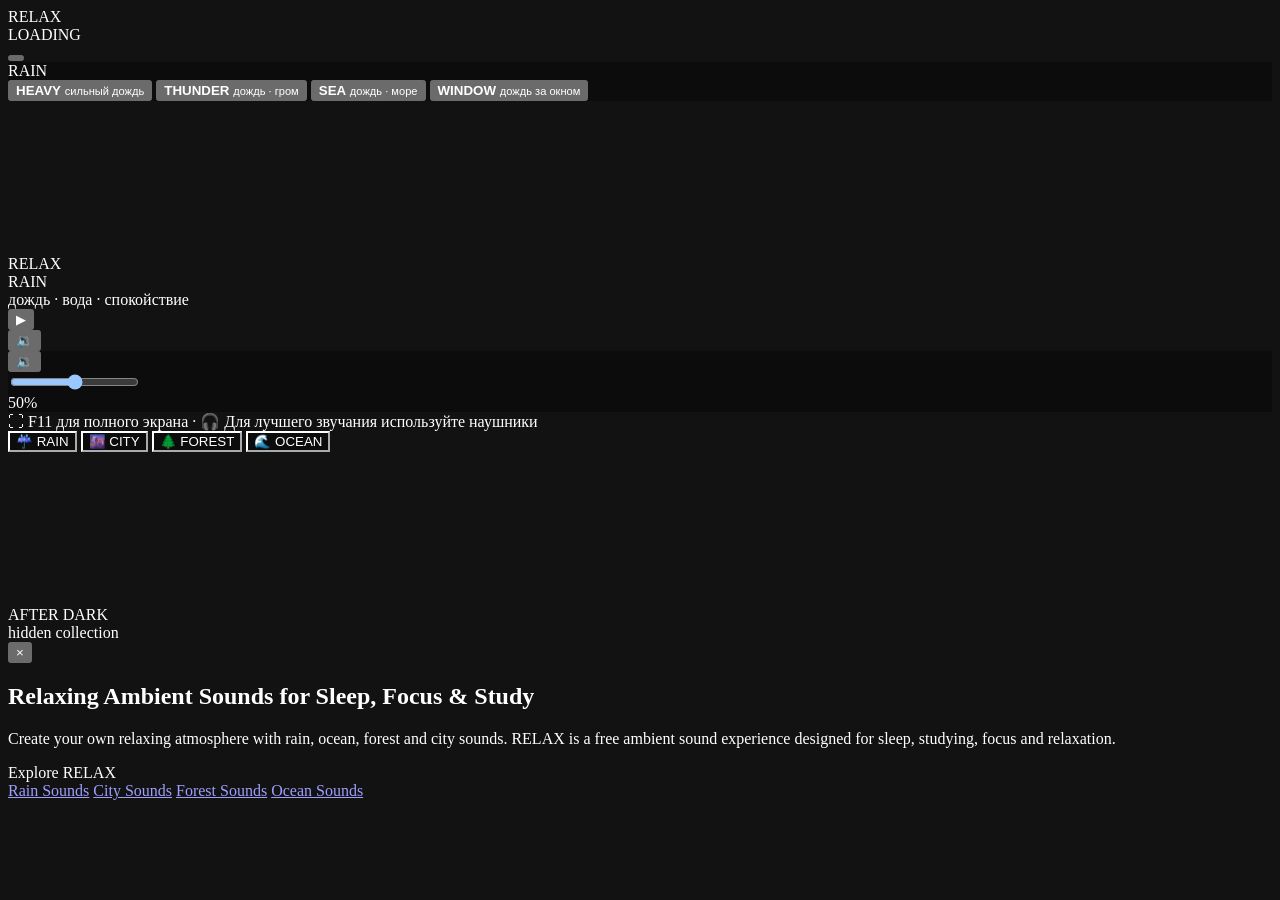
==== index.html @ 70b12d89 "perf: wire adaptive performance layer into homepage" ====
<!DOCTYPE html>
<html lang="ru">

<head>
    <meta charset="UTF-8">

    <meta
        name="viewport"
        content="width=device-width, initial-scale=1.0"
    >

    <meta name="theme-color" content="#090909">
    <meta name="color-scheme" content="dark">

    <title>RELAX — Rain, Ocean, Forest & City Sounds</title>

    <meta
        name="description"
        content="Free relaxing ambient sounds for sleep, focus and study. Listen to rain, ocean, forest and city sounds online."
    >

    <link
        rel="canonical"
        href="https://dmitrijsirsov88398-svg.github.io/relax-site/"
    >

    <link
        rel="icon"
        type="image/svg+xml"
        href="favicon.svg"
    >

    <link
        rel="stylesheet"
        href="style.css?v=10"
    >

    <link
        rel="stylesheet"
        href="performance.css?v=1"
    >

    <!-- Google tag (gtag.js) -->
    <script
        async
        src="https://www.googletagmanager.com/gtag/js?id=G-NMBC34QMBB"
    ></script>

    <script>
        window.dataLayer = window.dataLayer || [];

        function gtag() {
            dataLayer.push(arguments);
        }

        gtag("js", new Date());
        gtag("config", "G-NMBC34QMBB");
    </script>
</head>


<body class="is-loading">

<!-- ================= LOADING SCREEN ================= -->

<div class="loading-screen" id="loadingScreen">

    <div class="loading-content">

        <div class="loading-brand">
            RELAX
        </div>

        <div class="loading-line">
            <div
                class="loading-progress"
                id="loadingProgress"
            ></div>
        </div>

        <div class="loading-text">
            LOADING
        </div>

    </div>

</div>

<main class="app">

<!-- ================= SECRET EYES ================= -->

<button
    class="secret-eyes"
    id="secretEyes"
    aria-label="Секретный режим"
></button>

<!-- =====================================================
     LEFT SCENE NAVIGATION
     ===================================================== -->

<!-- =====================================================
     RAIN VARIANTS
     ===================================================== -->

<div class="scene-rail" id="sceneRail">

    <div class="scene-rail-title">
        RAIN
    </div>

    <div class="scene-rail-line"></div>

    <div class="scene-rail-thumb" id="sceneRailThumb"></div>

    <button
        class="scene-rail-item active"
        data-variant="heavy"
    >
        <span class="scene-rail-dot"></span>
        <span class="scene-rail-text">
            <strong>HEAVY</strong>
            <small>сильный дождь</small>
        </span>
    </button>

    <button
        class="scene-rail-item"
        data-variant="thunder"
    >
        <span class="scene-rail-dot"></span>
        <span class="scene-rail-text">
            <strong>THUNDER</strong>
            <small>дождь · гром</small>
        </span>
    </button>

    <button
        class="scene-rail-item"
        data-variant="sea"
    >
        <span class="scene-rail-dot"></span>
        <span class="scene-rail-text">
            <strong>SEA</strong>
            <small>дождь · море</small>
        </span>
    </button>

    <button
        class="scene-rail-item"
        data-variant="window"
    >
        <span class="scene-rail-dot"></span>
        <span class="scene-rail-text">
            <strong>WINDOW</strong>
            <small>дождь за окном</small>
        </span>
    </button>

</div>

    <!-- VIDEO -->

    <div class="video-layer">

        <video
            id="videoA"
            class="background-video active"
            muted
            loop
            playsinline
            preload="metadata"
        ></video>

        <video
            id="videoB"
            class="background-video"
            muted
            loop
            playsinline
            preload="metadata"
        ></video>

    </div>


    <div class="overlay"></div>
    <div class="mouse-glow"></div>


    <!-- CONTENT -->

    <section class="content">


        <div class="brand">
            RELAX
        </div>


        <!-- SCENE INFO -->

        <div class="scene-info">

            <div
                class="scene-label"
                id="sceneTitle"
            >
                RAIN
            </div>

            <div
                class="scene-description"
                id="sceneDescription"
            >
                дождь · вода · спокойствие
            </div>

        </div>


        <!-- PLAY -->

        <button
            class="play-button"
            id="playButton"
            aria-label="Воспроизвести"
        >
            ▶
        </button>


        <!-- AUDIO -->

        <div
            class="audio-shell"
            id="audioShell"
        >

            <button
                class="volume-toggle"
                id="volumeToggle"
                type="button"
                aria-label="Открыть громкость"
                aria-expanded="false"
                aria-controls="audioPanel"
            >
                <span
                    class="volume-toggle-icon"
                    id="volumeToggleIcon"
                    aria-hidden="true"
                >
                    🔉
                </span>
            </button>


            <div
                class="audio-controls"
                id="audioPanel"
            >

                <button
                    class="mute-button"
                    id="muteButton"
                    type="button"
                    aria-label="Включить или выключить звук"
                >
                    🔉
                </button>


                <div class="volume-track">

                    <input
                        type="range"
                        id="volumeSlider"
                        class="volume-slider"
                        min="0"
                        max="1"
                        step="0.01"
                        value="0.50"
                        aria-label="Громкость"
                    >

                </div>


                <span
                    class="volume-value"
                    id="volumeValue"
                >
                    50%
                </span>

            </div>

        </div>


        <!-- EXPERIENCE HINT -->

        <div class="experience-hint">

            <span class="hint-item">

                <span class="hint-icon">
                    ⛶
                </span>

                F11 для полного экрана

            </span>


            <span class="hint-divider">
                ·
            </span>


            <span class="hint-item">

                <span class="hint-icon">
                    🎧
                </span>

                Для лучшего звучания используйте наушники

            </span>

        </div>


        <!-- SCENES -->

        <div class="scene-selector">


            <button
                class="scene active"
                data-scene="rain"
            >

                <span class="scene-icon">
                    ☔
                </span>

                <span>
                    RAIN
                </span>

            </button>


            <button
                class="scene"
                data-scene="city"
            >

                <span class="scene-icon">
                    🌆
                </span>

                <span>
                    CITY
                </span>

            </button>


            <button
                class="scene"
                data-scene="forest"
            >

                <span class="scene-icon">
                    🌲
                </span>

                <span>
                    FOREST
                </span>

            </button>


            <button
                class="scene"
                data-scene="ocean"
            >

                <span class="scene-icon">
                    🌊
                </span>

                <span>
                    OCEAN
                </span>

            </button>


        </div>


    </section>
<!-- ================= SECRET MODE ================= -->

<section
    class="secret-mode"
    id="secretMode"
    aria-hidden="true"
>

    <video
        id="secretVideo"
        class="secret-video"
        muted
        loop
        playsinline
        preload="none"
    ></video>

    <div class="secret-overlay"></div>

    <div class="secret-content">

        <div class="secret-title">
            AFTER DARK
        </div>

        <div class="secret-subtitle">
            hidden collection
        </div>

        <button
            class="secret-close"
            id="secretClose"
            aria-label="Вернуться"
        >
            ×
        </button>

    </div>

</section>

</main>



<section class="seo-intro">
    <h1>
        Relaxing Ambient Sounds for Sleep, Focus & Study
    </h1>

    <p>
        Create your own relaxing atmosphere with rain, ocean, forest
        and city sounds. RELAX is a free ambient sound experience
        designed for sleep, studying, focus and relaxation.
    </p>

    <nav class="seo-links" aria-label="Explore RELAX ambient sounds">
        <span class="seo-links-title">Explore RELAX</span>

        <div class="seo-links-list">
            <a href="rain/">Rain Sounds</a>
            <a href="city/">City Sounds</a>
            <a href="forest/">Forest Sounds</a>
            <a href="ocean/">Ocean Sounds</a>
        </div>
    </nav>
</section>

<script src="app.js?v=6"></script>
<script src="performance.js?v=1"></script>

</body>

</html>
---- performance.css ----
/* RELAX performance layer
   Loaded after style.css so the visual system stays intact while
   expensive effects are reduced where they cost the most. */

/* Full-screen CSS filters on continuously decoded video are expensive.
   Darkening is moved to the overlay, which is much cheaper to composite. */
.background-video {
    filter: none !important;
    transition:
        opacity 450ms ease,
        transform 900ms cubic-bezier(0.22, 0.61, 0.36, 1) !important;
}

.overlay {
    background:
        radial-gradient(
            circle at center,
            rgba(0, 0, 0, 0.12) 15%,
            rgba(0, 0, 0, 0.68) 100%
        ),
        rgba(0, 0, 0, 0.22) !important;
}

/* Permanent will-change allocations can keep extra compositor layers alive. */
.scene-info .scene-label,
.scene-info .scene-description {
    will-change: auto !important;
}

/* Keep desktop glass, but reduce the blur radius slightly. */
@media (min-width: 901px) {
    .scene,
    .scene-selector button,
    .scene-rail,
    .audio-controls {
        -webkit-backdrop-filter: blur(6px) !important;
        backdrop-filter: blur(6px) !important;
    }
}

/* Adaptive mode is enabled by performance.js on constrained devices,
   slow connections and data-saver sessions. */
html.relax-performance-mode .background-video {
    transform: none !important;
    transition: opacity 220ms ease !important;
}

html.relax-performance-mode .scene,
html.relax-performance-mode .scene-selector button,
html.relax-performance-mode .scene-rail,
html.relax-performance-mode .audio-controls,
html.relax-performance-mode .audio-shell {
    -webkit-backdrop-filter: none !important;
    backdrop-filter: none !important;
}

html.relax-performance-mode .scene,
html.relax-performance-mode .scene-selector button,
html.relax-performance-mode .scene-rail,
html.relax-performance-mode .audio-controls {
    background-color: rgba(8, 8, 8, 0.58) !important;
}

html.relax-performance-mode .mouse-glow {
    display: none !important;
}

html.relax-performance-mode .overlay {
    box-shadow: inset 0 0 100px rgba(0, 0, 0, 0.42) !important;
}

/* Mobile/touch devices benefit from avoiding live backdrop sampling entirely. */
@media (max-width: 900px), (hover: none) and (pointer: coarse) {
    .background-video {
        transform: none !important;
        transition: opacity 180ms ease !important;
    }

    .scene,
    .scene-selector button,
    .scene-rail,
    .audio-controls,
    .audio-shell {
        -webkit-backdrop-filter: none !important;
        backdrop-filter: none !important;
    }

    .scene,
    .scene-selector button,
    .scene-rail,
    .audio-controls {
        background-color: rgba(8, 8, 8, 0.60) !important;
    }
}

/* Respect OS accessibility settings and also eliminate unnecessary work. */
@media (prefers-reduced-motion: reduce) {
    *,
    *::before,
    *::after {
        scroll-behavior: auto !important;
        animation-duration: 0.001ms !important;
        animation-iteration-count: 1 !important;
        transition-duration: 0.001ms !important;
    }

    .mouse-glow {
        display: none !important;
    }
}
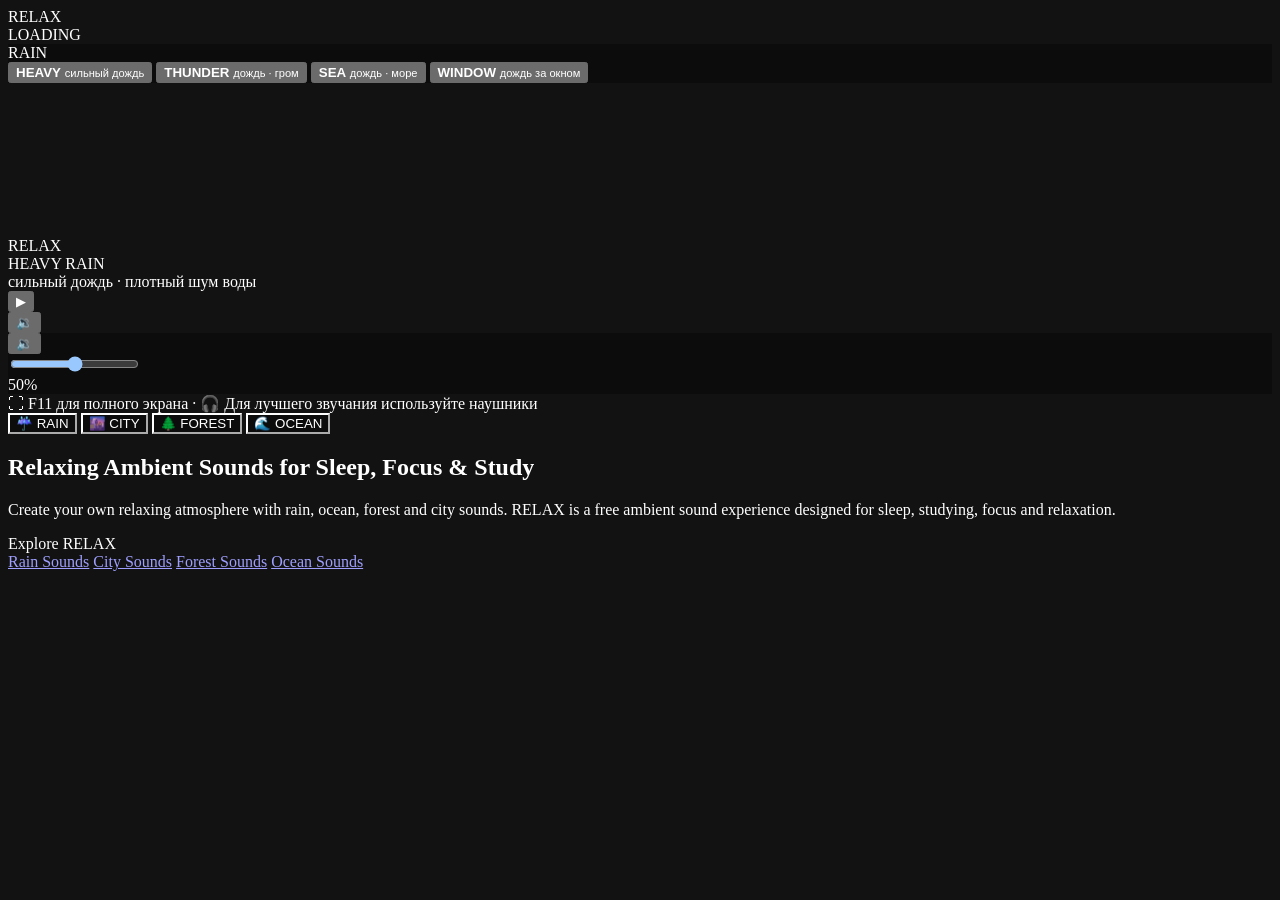
==== commit fceab7f8: "release: bump runtime asset cache keys" ====
--- a/index.html
+++ b/index.html
@@ -21,7 +21,7 @@
 
     <link
         rel="canonical"
-        href="https://dmitrijsirsov88398-svg.github.io/relax-site/"
+        href="https://relaxsounds.github.io/relax-site/"
     >
 
     <link
@@ -37,7 +37,7 @@
 
     <link
         rel="stylesheet"
-        href="performance.css?v=1"
+        href="performance.css?v=2"
     >
 
     <!-- Google tag (gtag.js) -->
@@ -473,8 +473,8 @@
     </nav>
 </section>
 
-<script src="app.js?v=6"></script>
-<script src="performance.js?v=1"></script>
+<script src="app.js?v=7"></script>
+<script src="performance.js?v=2"></script>
 
 </body>
 
--- a/performance.css
+++ b/performance.css
@@ -108,3 +108,11 @@
         display: none !important;
     }
 }
+
+/* AFTER DARK is currently only dormant markup: there is no runtime handler
+   or dedicated secret media in the repository. Hide the dead control instead
+   of exposing a button that cannot perform an action. */
+.secret-eyes,
+.secret-mode {
+    display: none !important;
+}
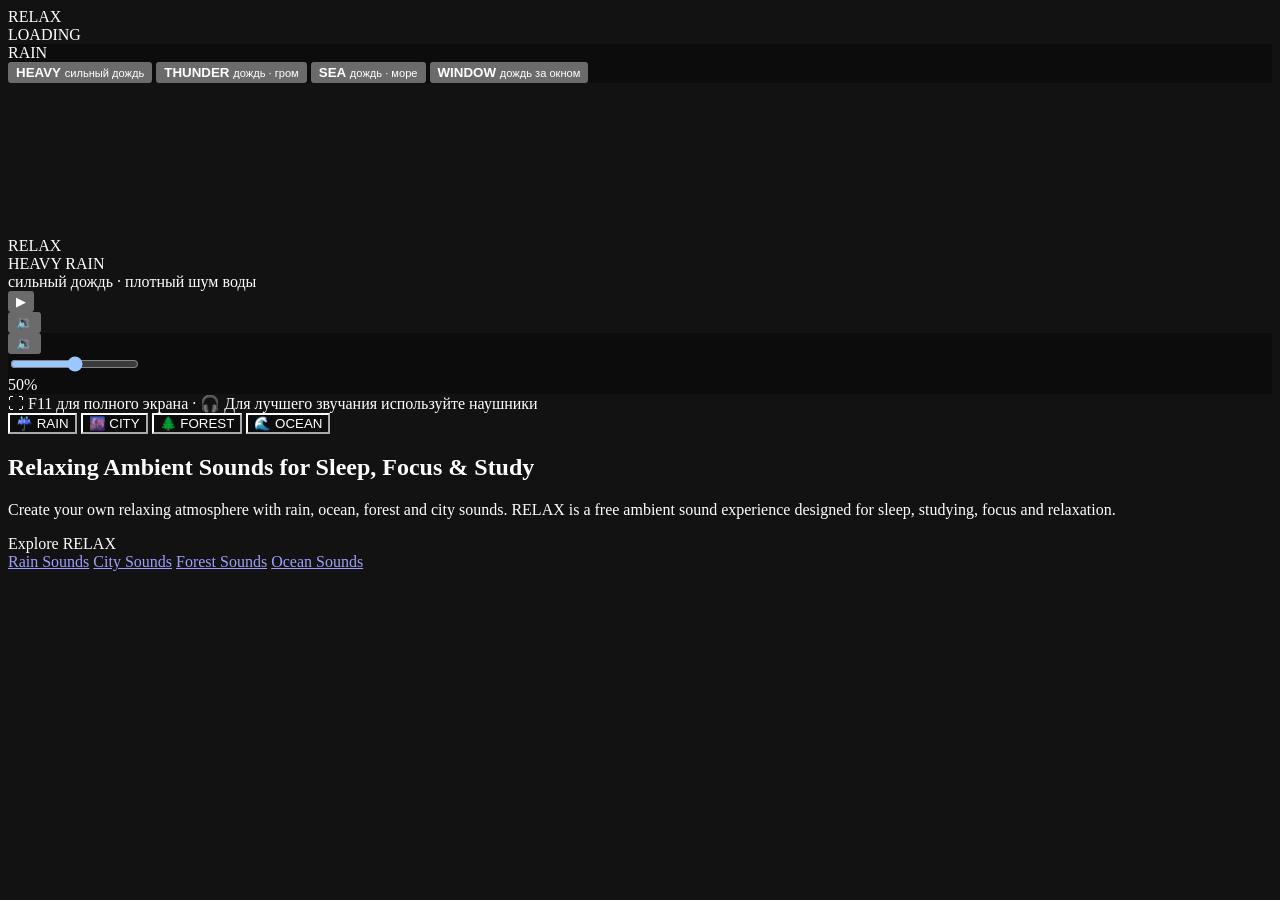
==== commit f9519c1b: "release: bump app runtime cache to v8" ====
--- a/index.html
+++ b/index.html
@@ -473,7 +473,7 @@
     </nav>
 </section>
 
-<script src="app.js?v=7"></script>
+<script src="app.js?v=8"></script>
 <script src="performance.js?v=2"></script>
 
 </body>
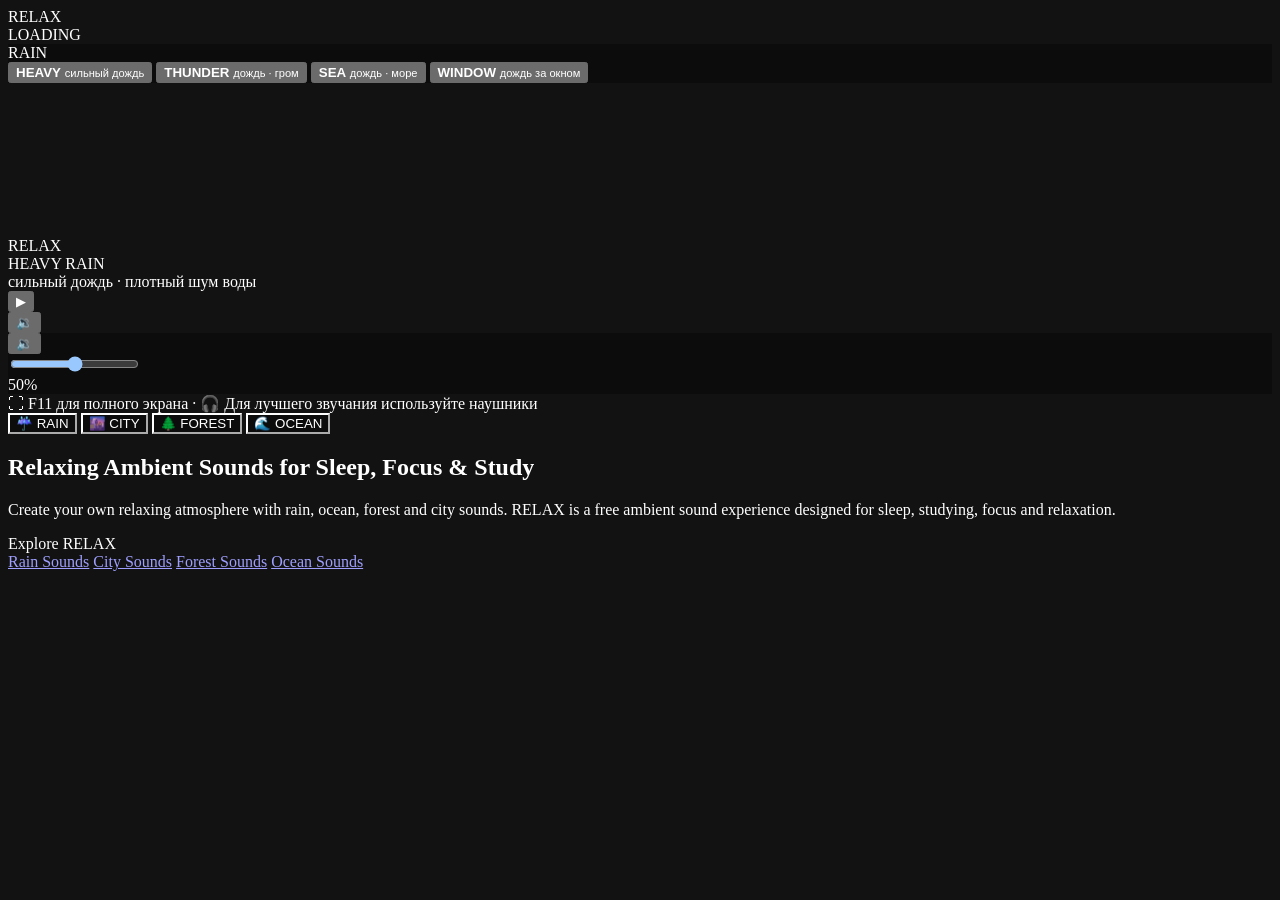
==== commit 049ffa74: "perf: preload selected media and release old video sources" ====
--- a/index.html
+++ b/index.html
@@ -473,7 +473,7 @@
     </nav>
 </section>
 
-<script src="app.js?v=8"></script>
+<script src="app.js?v=9"></script>
 <script src="performance.js?v=2"></script>
 
 </body>
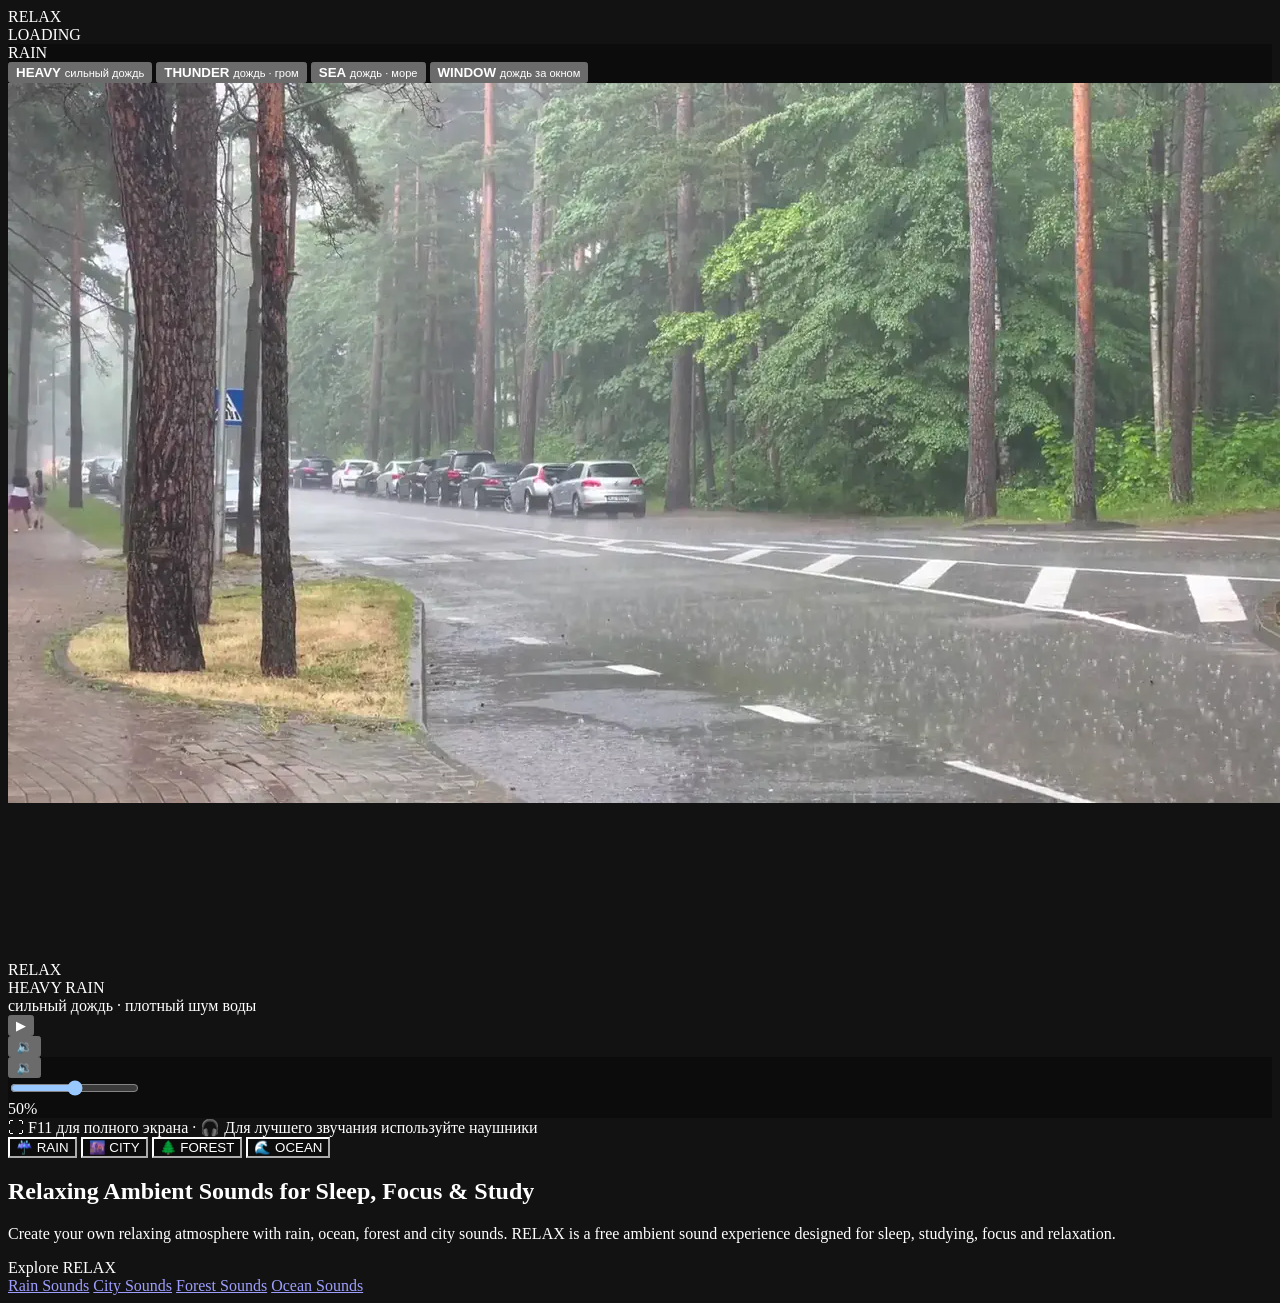
==== commit 35c7debe: "perf: use scene posters before video playback" ====
--- a/index.html
+++ b/index.html
@@ -473,7 +473,7 @@
     </nav>
 </section>
 
-<script src="app.js?v=9"></script>
+<script src="app.js?v=12"></script>
 <script src="performance.js?v=2"></script>
 
 </body>
